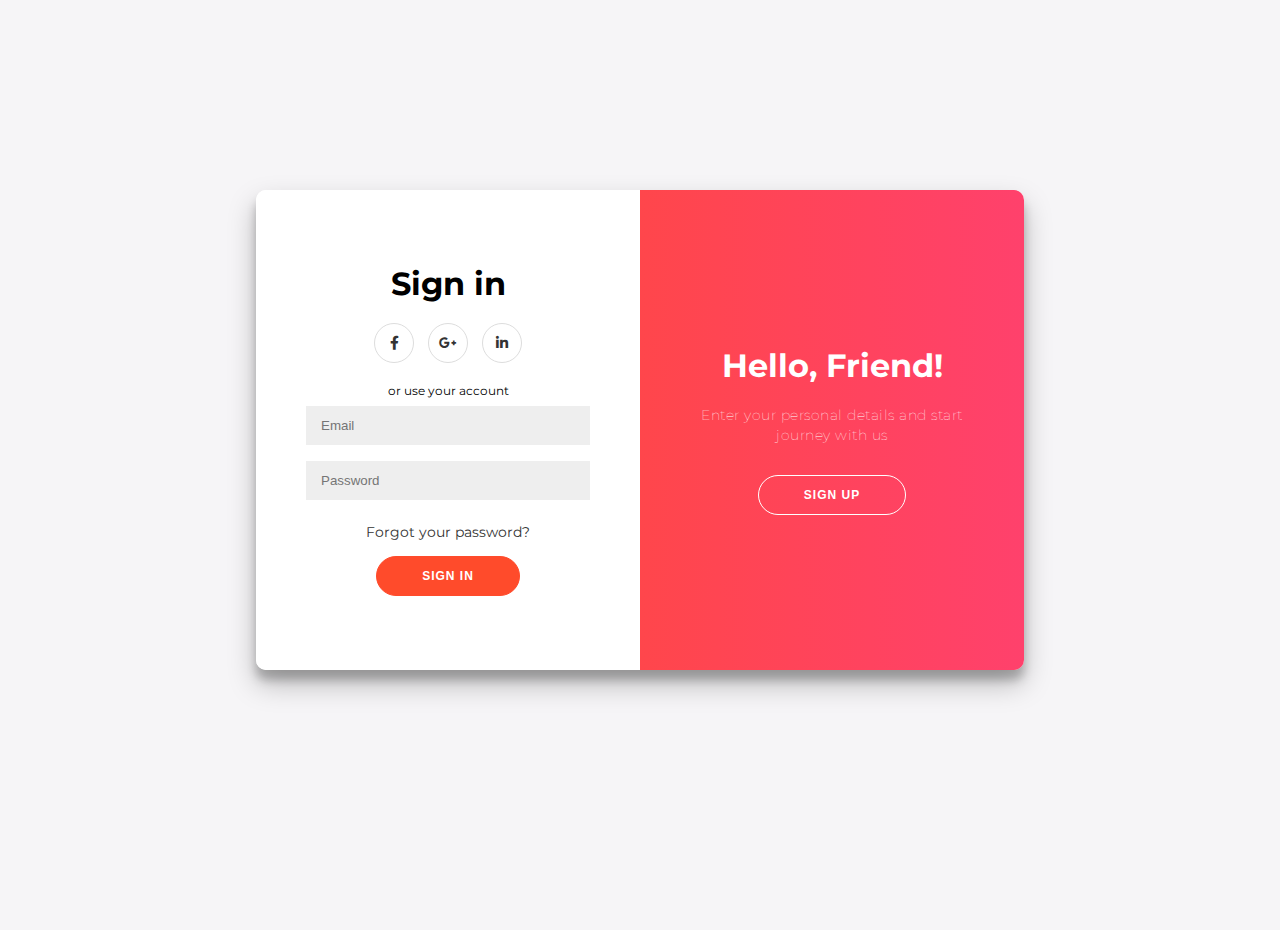
==== web-app/index.html @ c71d1ed8 "Added static html and js login page" ====
<!DOCTYPE html>
<html lang="en">
<head>
    <meta charset="UTF-8">
    <title>WTra</title>
    <link rel='stylesheet' href='https://cdnjs.cloudflare.com/ajax/libs/font-awesome/5.7.2/css/all.min.css'>
    <link rel="stylesheet" href="./style.css">

</head>
<body>
<div class="container" id="container">
    <div class="form-container sign-up-container">
        <form name="signInForm">
            <h1>Create Account</h1>
            <div class="social-container">
                <a href="#" class="social"><i class="fab fa-facebook-f"></i></a>
                <a href="#" class="social"><i class="fab fa-google-plus-g"></i></a>
                <a href="#" class="social"><i class="fab fa-linkedin-in"></i></a>
            </div>
            <span>or use your email for registration</span>
            <input type="text" placeholder="Name"/>
            <input type="email" placeholder="Email"/>
            <input type="password" placeholder="Password"/>
            <button>Sign Up</button>
        </form>
    </div>
    <div class="form-container sign-in-container">
        <form id="loginForm">
            <h1>Sign in</h1>
            <div class="social-container">
                <a href="#" class="social"><i class="fab fa-facebook-f"></i></a>
                <a href="#" class="social"><i class="fab fa-google-plus-g"></i></a>
                <a href="#" class="social"><i class="fab fa-linkedin-in"></i></a>
            </div>
            <span>or use your account</span>
            <input id="signInEmail" type="email" placeholder="Email"/>
            <input id="signInPassword" type="password" placeholder="Password"/>
            <a href="#">Forgot your password?</a>
            <button id="proceedSignIn">Sign In</button>
        </form>
    </div>
    <div class="overlay-container">
        <div class="overlay">
            <div class="overlay-panel overlay-left">
                <h1>Welcome Back!</h1>
                <p>To keep connected with us please login with your personal info</p>
                <button class="ghost" id="signIn">Sign In</button>
            </div>
            <div class="overlay-panel overlay-right">
                <h1>Hello, Friend!</h1>
                <p>Enter your personal details and start journey with us</p>
                <button class="ghost" id="signUp">Sign Up</button>
            </div>
        </div>
    </div>
</div>

<footer>

</footer>

<script src="./script.js"></script>

</body>
</html>
---- web-app/style.css ----
@import url('https://fonts.googleapis.com/css?family=Montserrat:400,800');

* {
	box-sizing: border-box;
}

body {
	background: #f6f5f7;
	display: flex;
	justify-content: center;
	align-items: center;
	flex-direction: column;
	font-family: 'Montserrat', sans-serif;
	height: 100vh;
	margin: -20px 0 50px;
}

h1 {
	font-weight: bold;
	margin: 0;
}

h2 {
	text-align: center;
}

p {
	font-size: 14px;
	font-weight: 100;
	line-height: 20px;
	letter-spacing: 0.5px;
	margin: 20px 0 30px;
}

span {
	font-size: 12px;
}

a {
	color: #333;
	font-size: 14px;
	text-decoration: none;
	margin: 15px 0;
}

button {
	border-radius: 20px;
	border: 1px solid #FF4B2B;
	background-color: #FF4B2B;
	color: #FFFFFF;
	font-size: 12px;
	font-weight: bold;
	padding: 12px 45px;
	letter-spacing: 1px;
	text-transform: uppercase;
	transition: transform 80ms ease-in;
}

button:active {
	transform: scale(0.95);
}

button:focus {
	outline: none;
}

button.ghost {
	background-color: transparent;
	border-color: #FFFFFF;
}

form {
	background-color: #FFFFFF;
	display: flex;
	align-items: center;
	justify-content: center;
	flex-direction: column;
	padding: 0 50px;
	height: 100%;
	text-align: center;
}

input {
	background-color: #eee;
	border: none;
	padding: 12px 15px;
	margin: 8px 0;
	width: 100%;
}

.container {
	background-color: #fff;
	border-radius: 10px;
  	box-shadow: 0 14px 28px rgba(0,0,0,0.25), 
			0 10px 10px rgba(0,0,0,0.22);
	position: relative;
	overflow: hidden;
	width: 768px;
	max-width: 100%;
	min-height: 480px;
}

.form-container {
	position: absolute;
	top: 0;
	height: 100%;
	transition: all 0.6s ease-in-out;
}

.sign-in-container {
	left: 0;
	width: 50%;
	z-index: 2;
}

.container.right-panel-active .sign-in-container {
	transform: translateX(100%);
}

.sign-up-container {
	left: 0;
	width: 50%;
	opacity: 0;
	z-index: 1;
}

.container.right-panel-active .sign-up-container {
	transform: translateX(100%);
	opacity: 1;
	z-index: 5;
	animation: show 0.6s;
}

@keyframes show {
	0%, 49.99% {
		opacity: 0;
		z-index: 1;
	}
	
	50%, 100% {
		opacity: 1;
		z-index: 5;
	}
}

.overlay-container {
	position: absolute;
	top: 0;
	left: 50%;
	width: 50%;
	height: 100%;
	overflow: hidden;
	transition: transform 0.6s ease-in-out;
	z-index: 100;
}

.container.right-panel-active .overlay-container{
	transform: translateX(-100%);
}

.overlay {
	background: #FF416C;
	background: -webkit-linear-gradient(to right, #FF4B2B, #FF416C);
	background: linear-gradient(to right, #FF4B2B, #FF416C);
	background-repeat: no-repeat;
	background-size: cover;
	background-position: 0 0;
	color: #FFFFFF;
	position: relative;
	left: -100%;
	height: 100%;
	width: 200%;
  	transform: translateX(0);
	transition: transform 0.6s ease-in-out;
}

.container.right-panel-active .overlay {
  	transform: translateX(50%);
}

.overlay-panel {
	position: absolute;
	display: flex;
	align-items: center;
	justify-content: center;
	flex-direction: column;
	padding: 0 40px;
	text-align: center;
	top: 0;
	height: 100%;
	width: 50%;
	transform: translateX(0);
	transition: transform 0.6s ease-in-out;
}

.overlay-left {
	transform: translateX(-20%);
}

.container.right-panel-active .overlay-left {
	transform: translateX(0);
}

.overlay-right {
	right: 0;
	transform: translateX(0);
}

.container.right-panel-active .overlay-right {
	transform: translateX(20%);
}

.social-container {
	margin: 20px 0;
}

.social-container a {
	border: 1px solid #DDDDDD;
	border-radius: 50%;
	display: inline-flex;
	justify-content: center;
	align-items: center;
	margin: 0 5px;
	height: 40px;
	width: 40px;
}

footer {
    background-color: #222;
    color: #fff;
    font-size: 14px;
    bottom: 0;
    position: fixed;
    left: 0;
    right: 0;
    text-align: center;
    z-index: 999;
}

footer p {
    margin: 10px 0;
}

footer i {
    color: red;
}

footer a {
    color: #3c97bf;
    text-decoration: none;
}
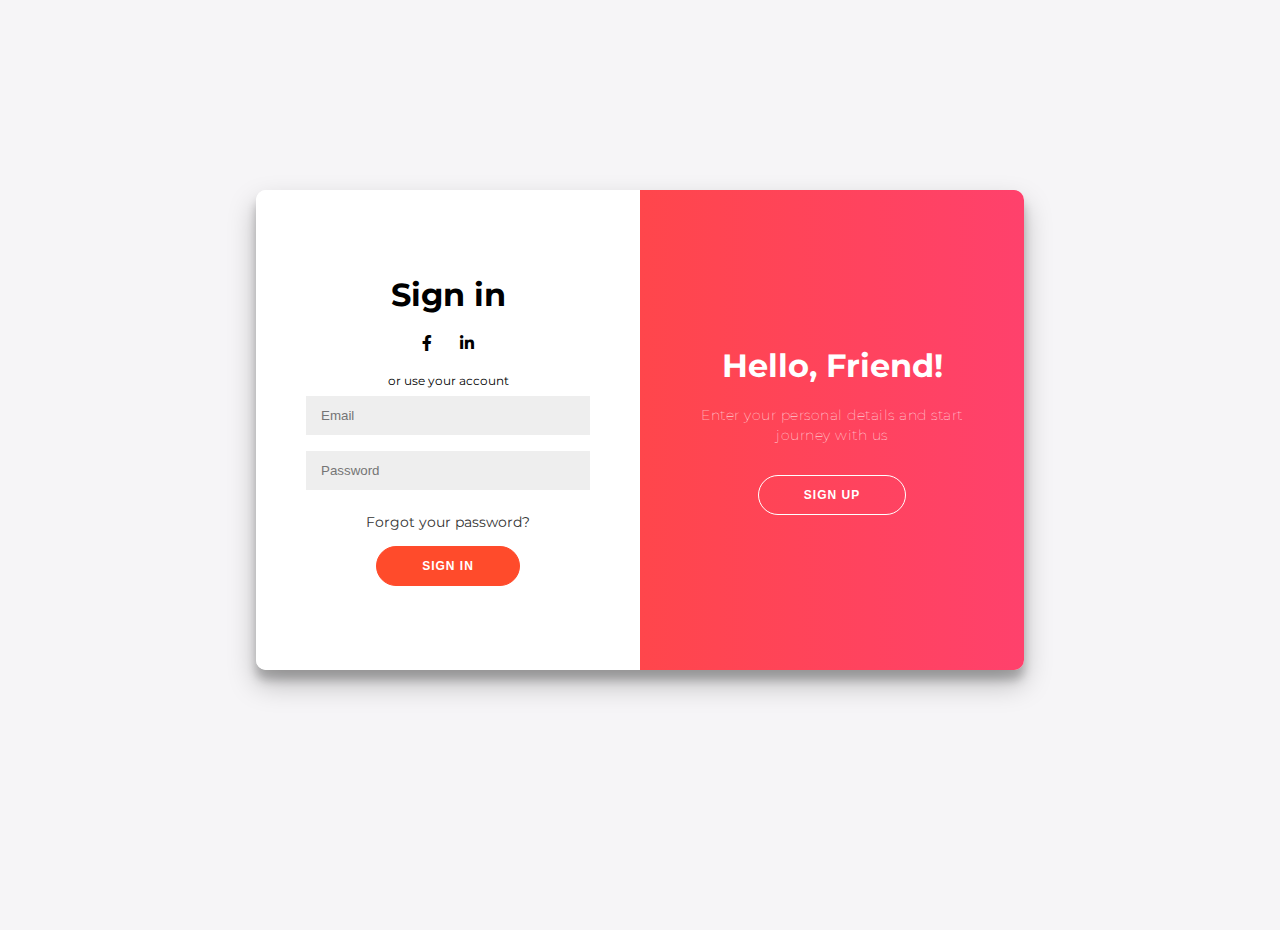
==== commit 6b35ff77: "Added Google OAuth" ====
--- a/web-app/index.html
+++ b/web-app/index.html
@@ -1,23 +1,19 @@
 <!DOCTYPE html>
 <html lang="en">
 <head>
-    <meta charset="UTF-8">
+	<meta name="google-signin-client_id" content="625903979283-gihroqr75e0u0ki28v5k2j3eoimsu718.apps.googleusercontent.com">
+	<meta charset="UTF-8">
     <title>WTra</title>
     <link rel='stylesheet' href='https://cdnjs.cloudflare.com/ajax/libs/font-awesome/5.7.2/css/all.min.css'>
     <link rel="stylesheet" href="./style.css">
-
+    <script src="https://apis.google.com/js/platform.js" async defer></script>
 </head>
 <body>
 <div class="container" id="container">
     <div class="form-container sign-up-container">
-        <form name="signInForm">
+        <form>
             <h1>Create Account</h1>
-            <div class="social-container">
-                <a href="#" class="social"><i class="fab fa-facebook-f"></i></a>
-                <a href="#" class="social"><i class="fab fa-google-plus-g"></i></a>
-                <a href="#" class="social"><i class="fab fa-linkedin-in"></i></a>
-            </div>
-            <span>or use your email for registration</span>
+            <span>Use your email for registration</span>
             <input type="text" placeholder="Name"/>
             <input type="email" placeholder="Email"/>
             <input type="password" placeholder="Password"/>
@@ -28,9 +24,9 @@
         <form id="loginForm">
             <h1>Sign in</h1>
             <div class="social-container">
-                <a href="#" class="social"><i class="fab fa-facebook-f"></i></a>
-                <a href="#" class="social"><i class="fab fa-google-plus-g"></i></a>
-                <a href="#" class="social"><i class="fab fa-linkedin-in"></i></a>
+                <div class="social"><i class="fab fa-facebook-f"></i></div>
+                <div class="g-signin2" data-onsuccess="onSignIn"></div>
+                <div class="social"><i class="fab fa-linkedin-in"></i></div>
             </div>
             <span>or use your account</span>
             <input id="signInEmail" type="email" placeholder="Email"/>
@@ -56,10 +52,10 @@
 </div>
 
 <footer>
-
+    <script src="./script.js"></script>
+    <script src="./gauth.js"></script>
+    <script>signOut()</script>
 </footer>
-
-<script src="./script.js"></script>
 
 </body>
 </html>--- a/web-app/style.css
+++ b/web-app/style.css
@@ -214,15 +214,11 @@
 	margin: 20px 0;
 }
 
-.social-container a {
-	border: 1px solid #DDDDDD;
-	border-radius: 50%;
+.social-container div {
 	display: inline-flex;
 	justify-content: center;
 	align-items: center;
 	margin: 0 5px;
-	height: 40px;
-	width: 40px;
 }
 
 footer {
